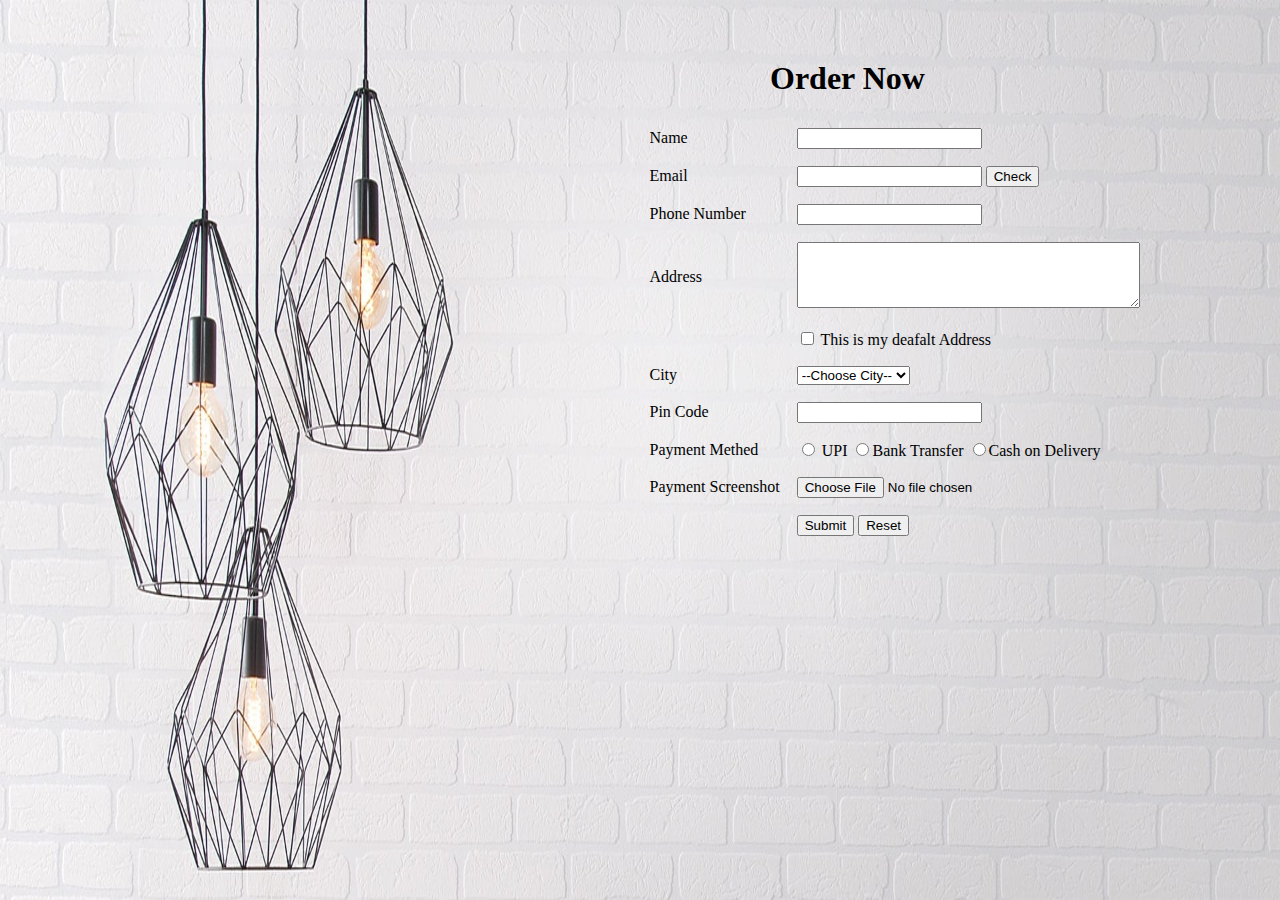
==== form.html @ 4df8adb3 "Uploaded by Adila" ====
<!DOCTYPE html>
<html lang="en">
<head>
    <meta charset="UTF-8">
    <meta name="viewport" content="width=device-width, initial-scale=1.0">
    <link rel="stylesheet" href="form.css">
    <title>Document</title>
</head>
<body>
    <section id="formbackground">
        <div class="formbackground-container ">
                    <div class="container-form">
                        
                        <div class="form">
                            <h1 class="formtxt">Order Now</h1>
                        <form>
                            <table>
                                <tr>
                                     <td>
                                        <label for="uname">Name</label>
                                    </td>
                                    <td>
                                        <input type="text" id="uname" name="username">
                                    </td>
                                    <td>
                                        
                                    </td>
                                </tr>
                                <tr>
                                    <td><label for="uemail">Email</label></td>
                                    <td>
                                        <input type="text" id="uemail" name="usermail">
                                        <button type="button">Check</button>
                                    </td>
                                </tr>
                                <tr>
                                    <td>
                                        <label for="age">Phone Number</label>
                                    </td>
                                    <td>
                                        <input type="text" name="userage" id="age" >
                                    </td>
                                </tr>
                                <tr>
                                    <td>
                                        <label>Address</label>
                                    </td>
                                    <td>
                                        <textarea rows="4" cols="40"></textarea>
                                        
                                    </td>
                                </tr>
                                   <tr>
                                    <td></td>
                                    <td>
                                        <label>
                                            <input type="checkbox"> 
                                            <label>This is my deafalt Address</label>
                                        </label>
                                    </td>
                                </tr>
                               
                                <tr>
                                    <td>
                                            <label for="city">City</label>
                                    </td>
                                    <td>
                                            <select id="city" name="city">
                                                <option disabled selected>--Choose City--</option>
                                                    <optgroup label="Metros">
                                                        <option>New Delhi</option>
                                                        <option>Mumbai</option>
                                                        <option>Channai</option>
                                                        <option>Kolkata</option>
                                                    </optgroup>
                                                    <optgroup label="Others">
                                                        <option>Noida</option>
                                                        <option>Gurgram</option>
                                                        <option>Faridabad</option>
                                                        <option>Gaziabad</option>
                                                    </optgroup>
                                            </select>
                                    </td>
                                </tr>
                    
                                <tr>
                                    <td>
                                        <label for="age">Pin Code</label>
                                    </td>
                                    <td>
                                        <input type="text" name="userage" id="age" >
                                    </td>
                                </tr>
                                
                                
                            
                                    <td>
                                        <label>Payment Methed</label>
                                    </td>
                                    <td>
                                        <label>
                                            <input type="radio" value="f" name="gender"> UPI</label>
                                            <label>
                                            <input value="m" type="radio" name="gender">Bank Transfer</label>
                                            <input value="m" type="radio" name="gender">Cash on Delivery</label>
                                    </td>
                                </tr>
                                <tr>
                                    <td>
                                        <label for="res">Payment Screenshot</label>
                                    </td>
                                    <td>
                                        <input type="file" id="paymntscshot">
                                    </td>
                                </tr>
                                <tr>
                                    <td></td>
                                    <td>
                                        <input type="submit" value="Submit">
                                        <input type="reset">
                                    </td>
                                </tr>
                            </table>
                        </form>
                        </div>
                    </div>
               </div>
              </div>
   
        </section>

</body>
</html>
---- form.css ----
body{
    padding: 0%;
    margin: 0%;
}
.formbackground-container {
    background:url(/images/formimage.jpg) center;

   height: 100vh;
   
   background-repeat: no-repeat;
   background-size: 100% 100%;

  
   background-color: white
}
.formtxt{
    margin-left: 130px;
}
.form{
    padding-top: 3%;
    margin-left: 50%;
}
.form tr td{
    padding: 7.5px;
}
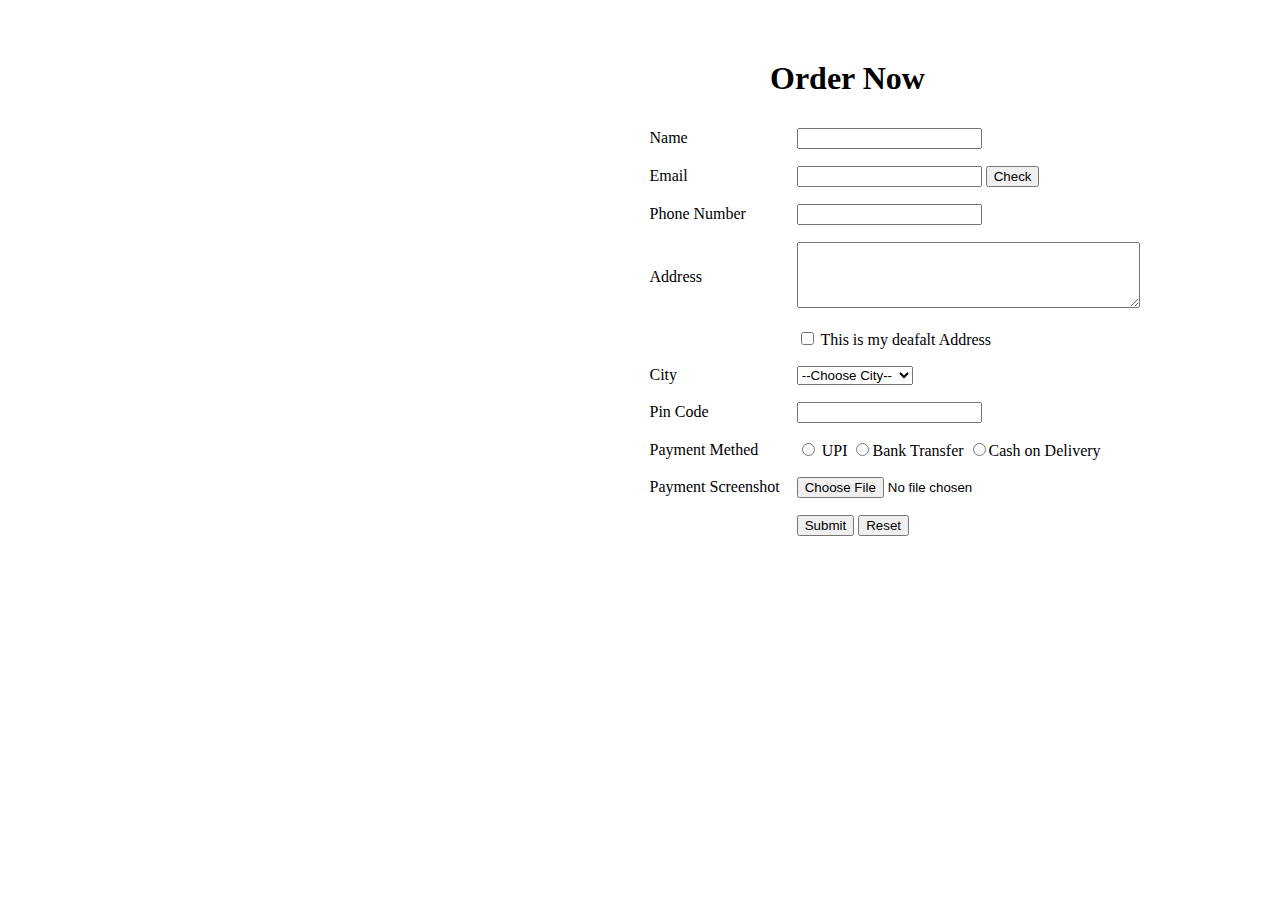
==== commit 976d5008: "Update form.html" ====
--- a/form.html
+++ b/form.html
@@ -67,17 +67,11 @@
                                     <td>
                                             <select id="city" name="city">
                                                 <option disabled selected>--Choose City--</option>
-                                                    <optgroup label="Metros">
-                                                        <option>New Delhi</option>
-                                                        <option>Mumbai</option>
-                                                        <option>Channai</option>
-                                                        <option>Kolkata</option>
-                                                    </optgroup>
-                                                    <optgroup label="Others">
-                                                        <option>Noida</option>
-                                                        <option>Gurgram</option>
-                                                        <option>Faridabad</option>
-                                                        <option>Gaziabad</option>
+                                                    <optgroup >
+                                                        <option>Manjeri</option>
+                                                        <option>Edavanna</option>
+                                                        <option>Calicut</option>
+                                                        <option>Eranankulam</option>
                                                     </optgroup>
                                             </select>
                                     </td>
@@ -92,7 +86,8 @@
                                     </td>
                                 </tr>
                                 
-                                
+
+
                             
                                     <td>
                                         <label>Payment Methed</label>
@@ -130,4 +125,4 @@
         </section>
 
 </body>
-</html>+</html>
--- a/form.css
+++ b/form.css
@@ -3,7 +3,7 @@
     margin: 0%;
 }
 .formbackground-container {
-    background:url(/images/formimage.jpg) center;
+    background:url('https://upcdn.io/FW25bUx/raw/formimage.jpg') center;
 
    height: 100vh;
    
@@ -22,4 +22,4 @@
 }
 .form tr td{
     padding: 7.5px;
-}+}
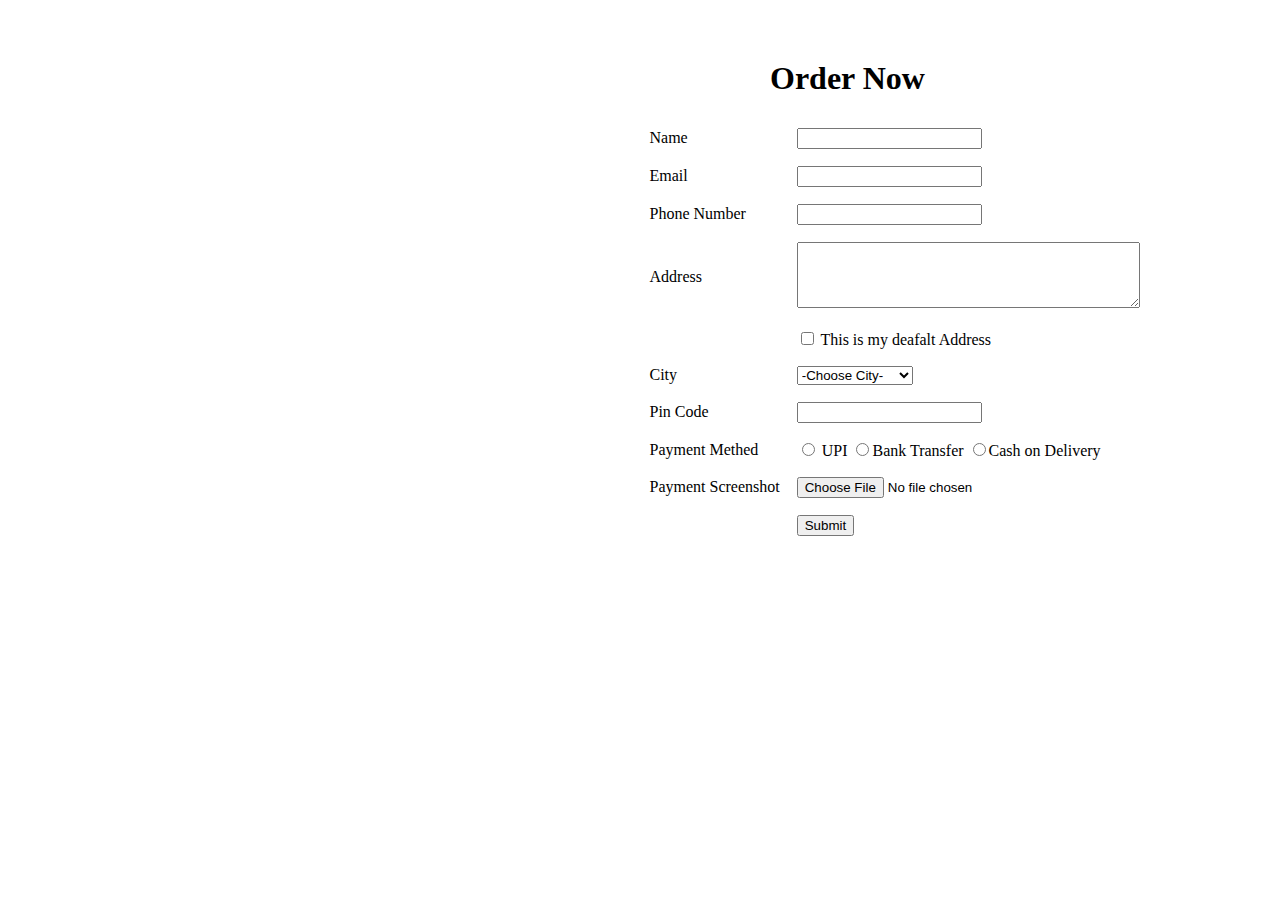
==== commit 740105f3: "Update form.html" ====
--- a/form.html
+++ b/form.html
@@ -20,7 +20,7 @@
                                         <label for="uname">Name</label>
                                     </td>
                                     <td>
-                                        <input type="text" id="uname" name="username">
+                                        <input type="text" id="uname">
                                     </td>
                                     <td>
                                         
@@ -29,16 +29,16 @@
                                 <tr>
                                     <td><label for="uemail">Email</label></td>
                                     <td>
-                                        <input type="text" id="uemail" name="usermail">
-                                        <button type="button">Check</button>
+                                        <input type="text" id="uemail">
+                                        <!-- <button type="button">Check</button> -->
                                     </td>
                                 </tr>
                                 <tr>
                                     <td>
-                                        <label for="age">Phone Number</label>
+                                        <label for="phonenum">Phone Number</label>
                                     </td>
                                     <td>
-                                        <input type="text" name="userage" id="age" >
+                                        <input type="text"id="phonenum" >
                                     </td>
                                 </tr>
                                 <tr>
@@ -66,7 +66,7 @@
                                     </td>
                                     <td>
                                             <select id="city" name="city">
-                                                <option disabled selected>--Choose City--</option>
+                                                <option disabled selected>-Choose City-</option>
                                                     <optgroup >
                                                         <option>Manjeri</option>
                                                         <option>Edavanna</option>
@@ -82,7 +82,7 @@
                                         <label for="age">Pin Code</label>
                                     </td>
                                     <td>
-                                        <input type="text" name="userage" id="age" >
+                                        <input type="text"id="age" >
                                     </td>
                                 </tr>
                                 
@@ -94,10 +94,10 @@
                                     </td>
                                     <td>
                                         <label>
-                                            <input type="radio" value="f" name="gender"> UPI</label>
+                                            <input type="radio" name="ab" value="m" > UPI</label>
                                             <label>
-                                            <input value="m" type="radio" name="gender">Bank Transfer</label>
-                                            <input value="m" type="radio" name="gender">Cash on Delivery</label>
+                                            <input value="m" name="ab" type="radio">Bank Transfer</label>
+                                            <input value="m" name="ab" type="radio">Cash on Delivery</label>
                                     </td>
                                 </tr>
                                 <tr>
@@ -111,8 +111,7 @@
                                 <tr>
                                     <td></td>
                                     <td>
-                                        <input type="submit" value="Submit">
-                                        <input type="reset">
+                                        <input class="submit" type="submit">
                                     </td>
                                 </tr>
                             </table>
